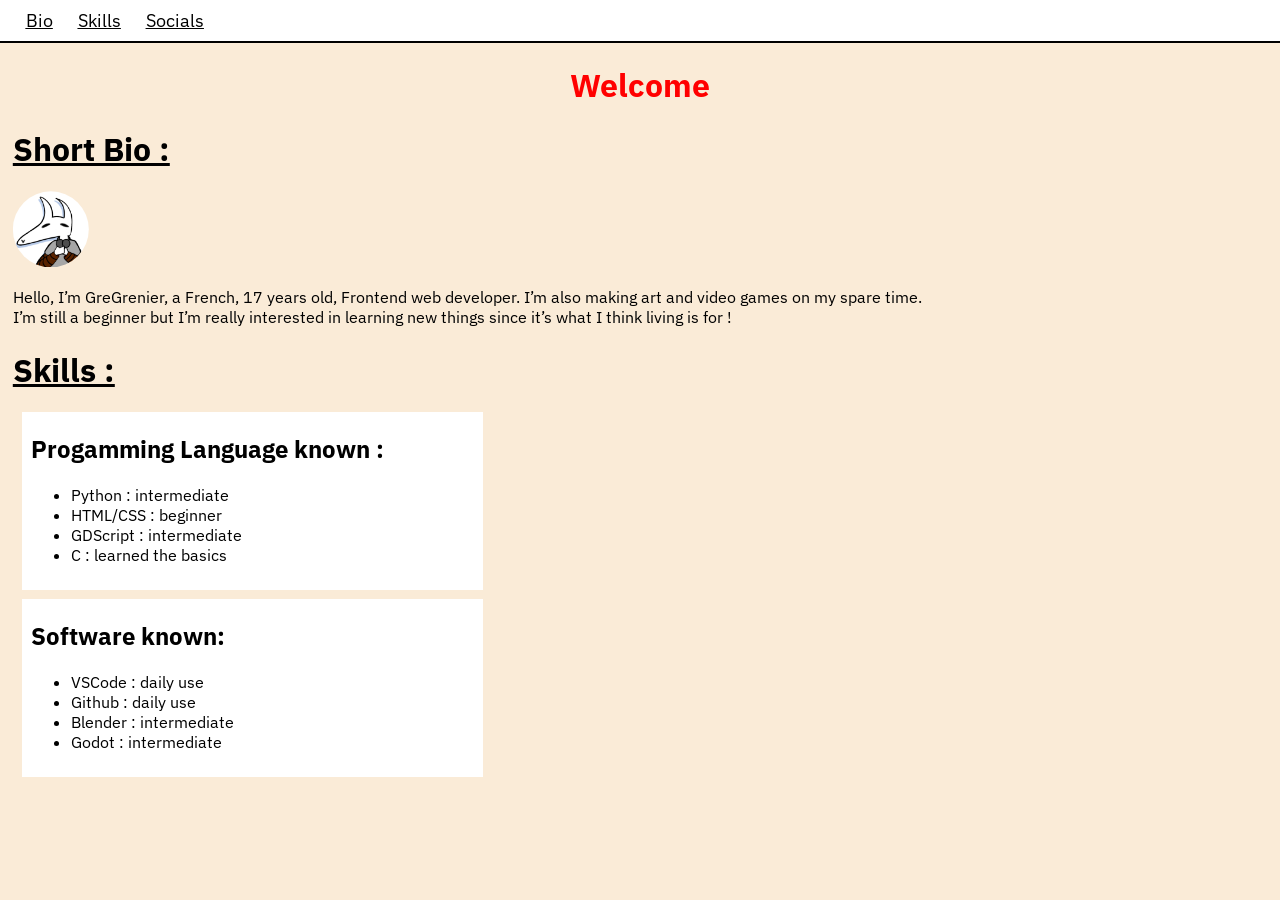
==== index.html @ cfd227d6 "Started adding categories" ====
<!DOCTYPE html>
<head>
    <meta charset="UTF-8">
    <title>GreGrenier</title>
    <link rel="icon" href="assets/favicon.ico"/>
    <link rel="stylesheet" href="style.css"/>
</head>
<body>
    <nav><a href="#bio"><u>Bio</u></a><a href="#skills"><u>Skills</u></a><a href="#socials"><u>Socials</u></a></nav>
    <header>
        <h1>Welcome</h1>
    </header>
    <div id="main">
        <div id="bio">
            <h1><u>Short Bio :</u></h1>
            <div id="desc">
                <img src="assets/meIMG.jpg"> <p>Hello, I’m GreGrenier, a French, 17 years old, Frontend web developer. I’m also making art and video games on my spare time.<br> 
I’m still a beginner but I’m really interested in learning new things since it’s what I think living is for !</p>
            </div>
        </div>

        <div id="skills">
            <h1><u>Skills :</u></h1>
            <div class="skillblock">
                <h2>Progamming Language known :</h2>
                <ul>
                    <li>Python : intermediate</li>
                    <li>HTML/CSS : beginner</li>
                    <li>GDScript : intermediate</li>
                    <li>C : learned the basics</li>
                </ul>
            </div>
            <div class="skillblock">
                <h2>Software known:</h2>
                <ul>
                    <li>VSCode : daily use</li>
                    <li>Github : daily use</li>
                    <li>Blender : intermediate</li>
                    <li>Godot : intermediate</li>
                </ul>
            </div>
        </div>

        <div id="socials">
            
        </div>
    </div>
</body>
---- style.css ----
@font-face {
    font-family: "font";
    src: url("assets/IBMPlexSans-VariableFont_wdth\,wght.ttf");
}

body {
    font-family: font;
    background-color: antiquewhite;
    margin: 0;
}

nav {
    padding-top: 1vh;
    padding-left: 2%;
    padding-bottom: 1vh;
    display: flex;
    justify-content: left;
    border-bottom: 2px solid black;
    background-color: white;
    text-decoration: none;
}

nav button:hover{
    cursor: pointer;
}

nav a{
    margin-right: 2%;
    font-size: large;
    border: none;
    background: none;
    color: black;
}

header h1 {
    color: red;
    display: flex;
    justify-content: center;
}

#main {
    margin-left: 1%;
}

#bio {
    width: 100%;
}

#bio #desc {
    display: block;
}

#bio img {
    width: 6%;
    height: 6%;
    object-fit: fill;
    clip-path: circle();
}

#skills {
    display: inline;
}

.skillblock {
    width: 35%;
    height: 100%;
    padding: 1vh;
    padding-top: 1px;
    margin: 1vh 1vh 1vh 1vh;
    background-color: white;
}
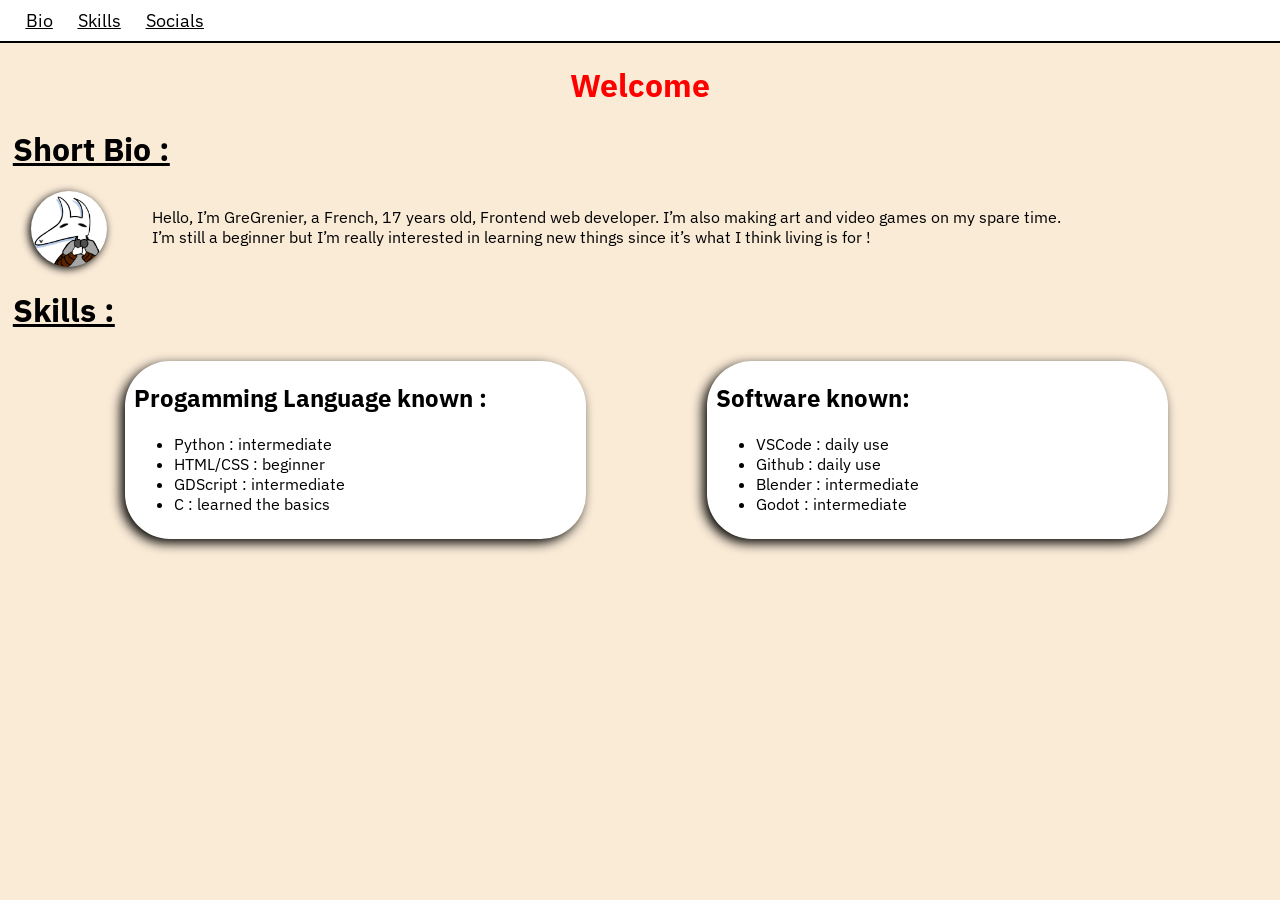
==== commit 447ba967: "layout" ====
--- a/index.html
+++ b/index.html
@@ -14,30 +14,33 @@
         <div id="bio">
             <h1><u>Short Bio :</u></h1>
             <div id="desc">
-                <img src="assets/meIMG.jpg"> <p>Hello, I’m GreGrenier, a French, 17 years old, Frontend web developer. I’m also making art and video games on my spare time.<br> 
+                <img src="assets/meIMG.jpg">
+                <p>Hello, I’m GreGrenier, a French, 17 years old, Frontend web developer. I’m also making art and video games on my spare time.<br> 
 I’m still a beginner but I’m really interested in learning new things since it’s what I think living is for !</p>
             </div>
         </div>
 
         <div id="skills">
             <h1><u>Skills :</u></h1>
-            <div class="skillblock">
-                <h2>Progamming Language known :</h2>
-                <ul>
-                    <li>Python : intermediate</li>
-                    <li>HTML/CSS : beginner</li>
-                    <li>GDScript : intermediate</li>
-                    <li>C : learned the basics</li>
-                </ul>
-            </div>
-            <div class="skillblock">
-                <h2>Software known:</h2>
-                <ul>
-                    <li>VSCode : daily use</li>
-                    <li>Github : daily use</li>
-                    <li>Blender : intermediate</li>
-                    <li>Godot : intermediate</li>
-                </ul>
+            <div id="skill-blocks">
+                <div class="skillblock">
+                    <h2>Progamming Language known :</h2>
+                    <ul>
+                        <li>Python : intermediate</li>
+                        <li>HTML/CSS : beginner</li>
+                        <li>GDScript : intermediate</li>
+                        <li>C : learned the basics</li>
+                    </ul>
+                </div>
+                <div class="skillblock">
+                    <h2>Software known:</h2>
+                    <ul>
+                        <li>VSCode : daily use</li>
+                        <li>Github : daily use</li>
+                        <li>Blender : intermediate</li>
+                        <li>Godot : intermediate</li>
+                    </ul>
+                </div>
             </div>
         </div>
 
--- a/style.css
+++ b/style.css
@@ -47,18 +47,25 @@
 }
 
 #bio #desc {
-    display: block;
+    display: flex;
+}
+
+#bio #desc img{
+    margin-left: 2vh;
+    margin-right: 5vh;
 }
 
 #bio img {
     width: 6%;
     height: 6%;
     object-fit: fill;
-    clip-path: circle();
+    filter: drop-shadow(-2px 2px 4px black);
+    border-radius: 50%;
 }
 
-#skills {
-    display: inline;
+#skill-blocks {
+    display: flex;
+    justify-content: space-evenly;
 }
 
 .skillblock {
@@ -68,4 +75,6 @@
     padding-top: 1px;
     margin: 1vh 1vh 1vh 1vh;
     background-color: white;
+    border-radius: 5vh;
+    filter: drop-shadow(-4px 4px 6px black);
 }
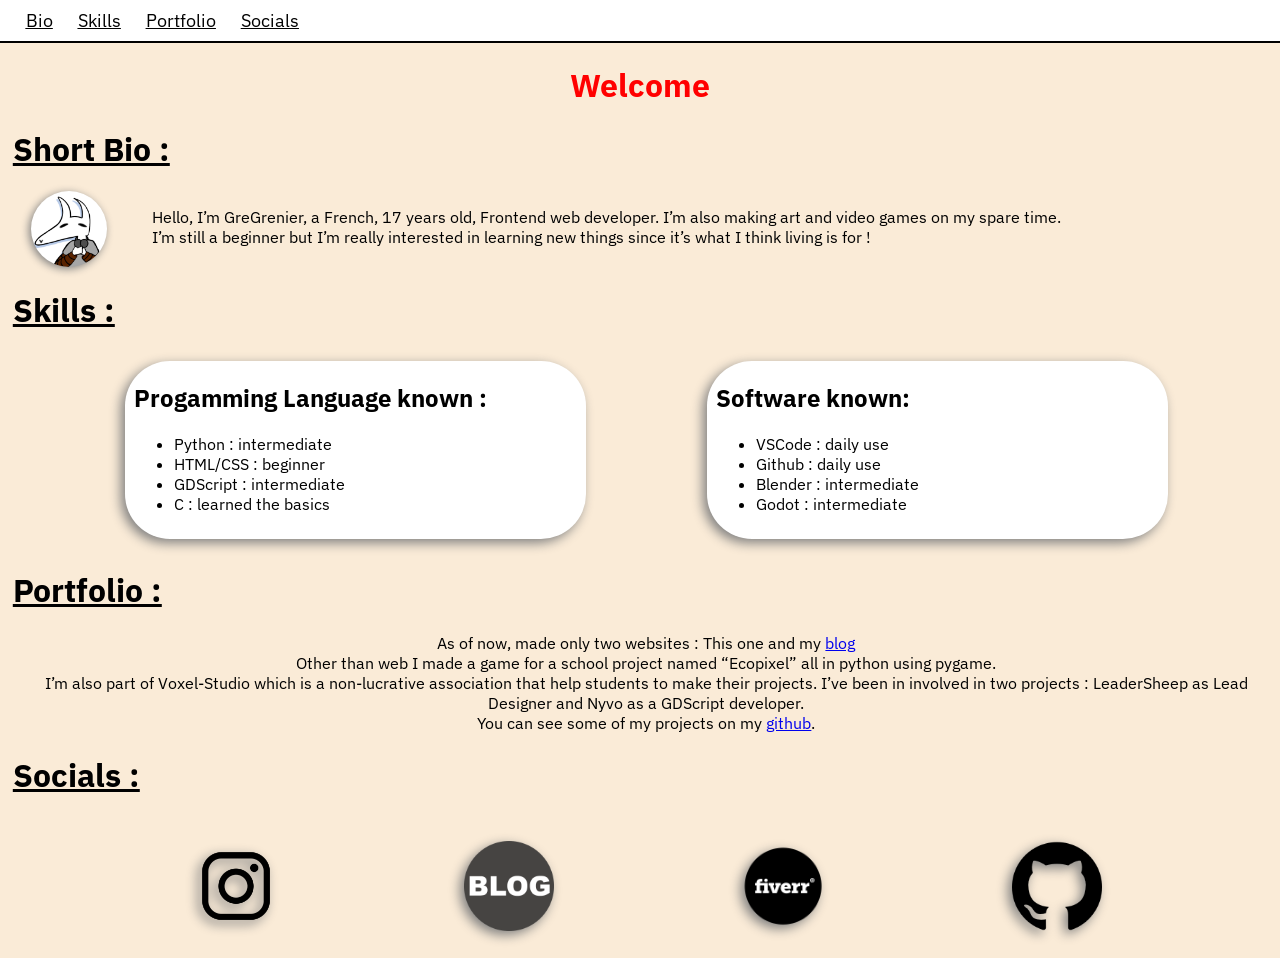
==== commit 1f67470f: "socials and portfolio tab" ====
--- a/index.html
+++ b/index.html
@@ -6,7 +6,7 @@
     <link rel="stylesheet" href="style.css"/>
 </head>
 <body>
-    <nav><a href="#bio"><u>Bio</u></a><a href="#skills"><u>Skills</u></a><a href="#socials"><u>Socials</u></a></nav>
+    <nav><a href="#bio"><u>Bio</u></a><a href="#skills"><u>Skills</u></a><a href="#portfolio"><u>Portfolio</u></a><a href="#socials"><u>Socials</u></a></nav>
     <header>
         <h1>Welcome</h1>
     </header>
@@ -43,9 +43,24 @@
                 </div>
             </div>
         </div>
+        
+        <div id="portfolio">
+            <h1><u>Portfolio :</u></h2>
+            <p>As of now, made only two websites : This one and my <a href="https://gregrenier.neocities.org/">blog</a> <br>
+            Other than web I made a game for a school project named “Ecopixel” all in python using pygame. <br>
+            I’m also part of Voxel-Studio which is a non-lucrative association that help students to make their projects. 
+            I’ve been in involved in two projects : LeaderSheep as Lead Designer and Nyvo as a GDScript developer. <br>
+            You can see some of my projects on my <a href="https://github.com/GreGrenier">github</a>.</p>
+        </div>
 
         <div id="socials">
-            
+            <h1><u>Socials :</u></h1>
+            <div id="buttons">
+                <button onclick="window.location.href = 'https://www.instagram.com/gregrenier/'" class="btn"><img src="assets/instagram-logo.png"></button>
+                <button onclick="window.location.href = 'https://gregrenier.neocities.org/'" class="btn"><img src="assets/blogger-logo-icon-png-22.png"></button>
+                <button onclick="window.location.href = 'https://fr.fiverr.com/gregrenier_/'" class="btn"><img src="assets/fiverr-logo.png"></button>
+                <button onclick="window.location.href = 'https://github.com/GreGrenier'" class="btn"><img src="assets/github-logo.png"></button>
+            </div>
         </div>
     </div>
 </body>
--- a/style.css
+++ b/style.css
@@ -17,7 +17,6 @@
     justify-content: left;
     border-bottom: 2px solid black;
     background-color: white;
-    text-decoration: none;
 }
 
 nav button:hover{
@@ -59,7 +58,7 @@
     width: 6%;
     height: 6%;
     object-fit: fill;
-    filter: drop-shadow(-2px 2px 4px black);
+    filter: drop-shadow(-2px 2px 4px gray);
     border-radius: 50%;
 }
 
@@ -76,5 +75,31 @@
     margin: 1vh 1vh 1vh 1vh;
     background-color: white;
     border-radius: 5vh;
-    filter: drop-shadow(-4px 4px 6px black);
+    filter: drop-shadow(-4px 4px 6px gray);
+}
+
+#portfolio p {
+    text-align: center;
+}
+
+#socials #buttons {
+    display: flex;
+    justify-content: space-evenly;
+}
+
+#socials button{
+    border: none;
+    background: none;
+}
+
+#socials img {
+    width: 10vh;
+    height: 15vh;
+    filter: drop-shadow(-4px 4px 6px gray);
+    object-fit: contain;
+    transition: width 0.3s ease;
+}
+
+#socials img:hover {
+    width: 15vh;
 }
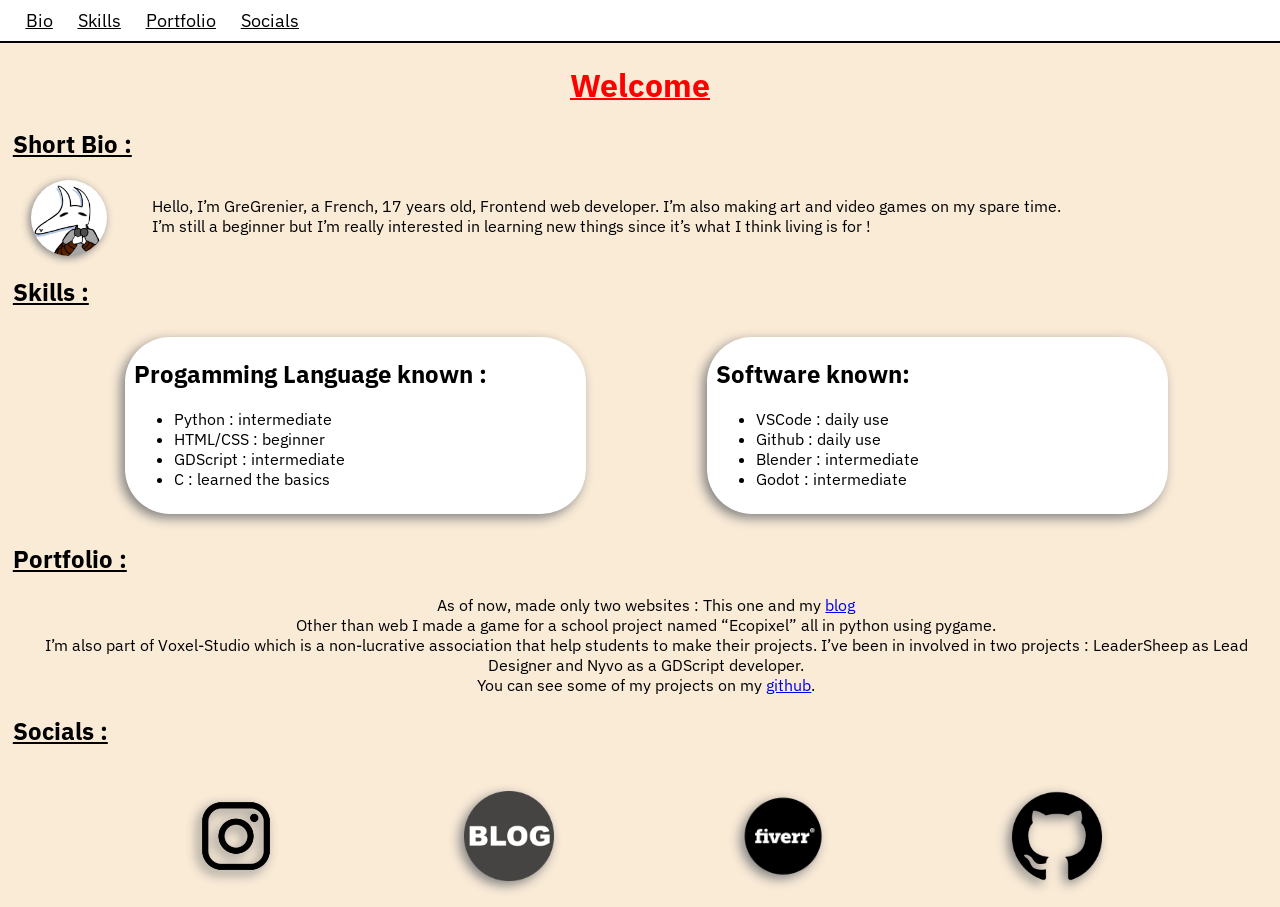
==== commit b7115782: "prettier site" ====
--- a/index.html
+++ b/index.html
@@ -12,7 +12,7 @@
     </header>
     <div id="main">
         <div id="bio">
-            <h1><u>Short Bio :</u></h1>
+            <h2><u>Short Bio :</u></h2>
             <div id="desc">
                 <img src="assets/meIMG.jpg">
                 <p>Hello, I’m GreGrenier, a French, 17 years old, Frontend web developer. I’m also making art and video games on my spare time.<br> 
@@ -21,7 +21,7 @@
         </div>
 
         <div id="skills">
-            <h1><u>Skills :</u></h1>
+            <h2><u>Skills :</u></h2>
             <div id="skill-blocks">
                 <div class="skillblock">
                     <h2>Progamming Language known :</h2>
@@ -45,7 +45,7 @@
         </div>
         
         <div id="portfolio">
-            <h1><u>Portfolio :</u></h2>
+            <h2><u>Portfolio :</u></h2>
             <p>As of now, made only two websites : This one and my <a href="https://gregrenier.neocities.org/">blog</a> <br>
             Other than web I made a game for a school project named “Ecopixel” all in python using pygame. <br>
             I’m also part of Voxel-Studio which is a non-lucrative association that help students to make their projects. 
@@ -54,7 +54,7 @@
         </div>
 
         <div id="socials">
-            <h1><u>Socials :</u></h1>
+            <h2><u>Socials :</u></h2>
             <div id="buttons">
                 <button onclick="window.location.href = 'https://www.instagram.com/gregrenier/'" class="btn"><img src="assets/instagram-logo.png"></button>
                 <button onclick="window.location.href = 'https://gregrenier.neocities.org/'" class="btn"><img src="assets/blogger-logo-icon-png-22.png"></button>
--- a/style.css
+++ b/style.css
@@ -35,6 +35,7 @@
     color: red;
     display: flex;
     justify-content: center;
+    text-decoration: underline 2px;
 }
 
 #main {
@@ -60,6 +61,12 @@
     object-fit: fill;
     filter: drop-shadow(-2px 2px 4px gray);
     border-radius: 50%;
+    transition: width 0.3s ease, height 0.3s ease;
+}
+
+#bio img:hover {
+    width: 8%;
+    height: 8%;
 }
 
 #skill-blocks {
@@ -76,6 +83,13 @@
     background-color: white;
     border-radius: 5vh;
     filter: drop-shadow(-4px 4px 6px gray);
+    transition: filter 0.3s ease, width 0.3s;
+    
+}
+
+.skillblock:hover {
+    filter: drop-shadow(0px 0px 10px aquamarine); 
+    width: 40%;
 }
 
 #portfolio p {
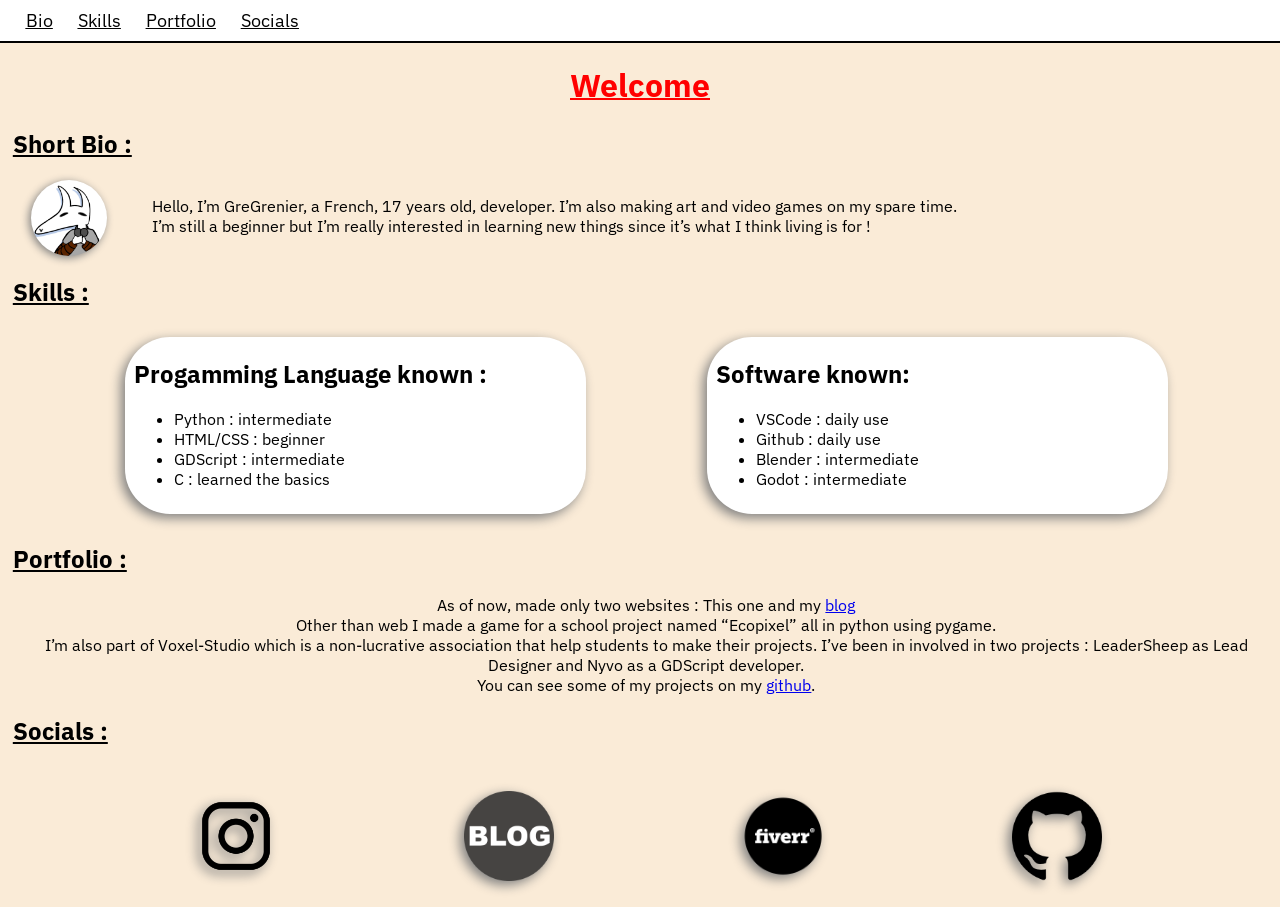
==== commit eaf8788a: "change bio" ====
--- a/index.html
+++ b/index.html
@@ -15,7 +15,7 @@
             <h2><u>Short Bio :</u></h2>
             <div id="desc">
                 <img src="assets/meIMG.jpg">
-                <p>Hello, I’m GreGrenier, a French, 17 years old, Frontend web developer. I’m also making art and video games on my spare time.<br> 
+                <p>Hello, I’m GreGrenier, a French, 17 years old, developer. I’m also making art and video games on my spare time.<br> 
 I’m still a beginner but I’m really interested in learning new things since it’s what I think living is for !</p>
             </div>
         </div>
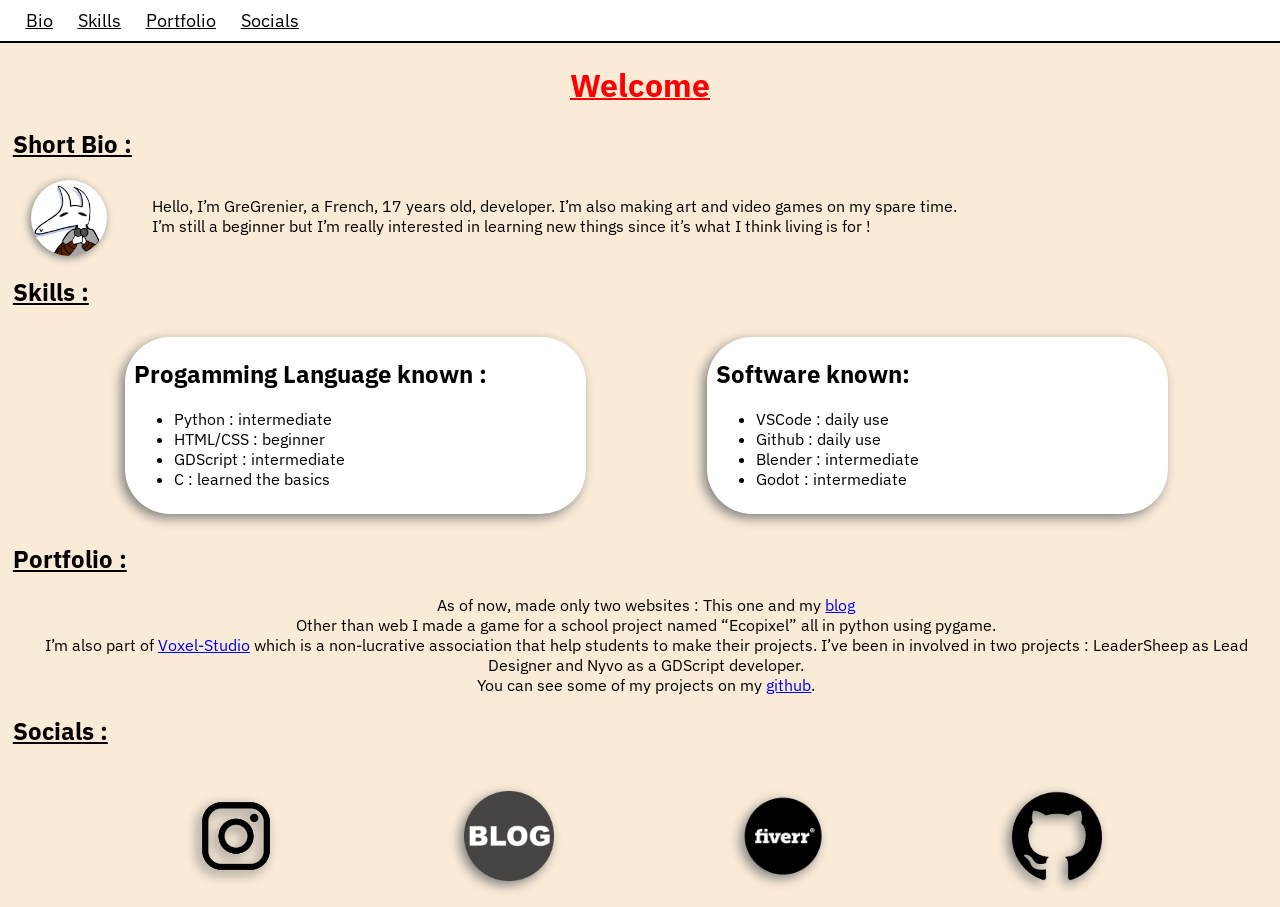
==== commit b5860a1d: "add link on voxel studio" ====
--- a/index.html
+++ b/index.html
@@ -48,7 +48,7 @@
             <h2><u>Portfolio :</u></h2>
             <p>As of now, made only two websites : This one and my <a href="https://gregrenier.neocities.org/">blog</a> <br>
             Other than web I made a game for a school project named “Ecopixel” all in python using pygame. <br>
-            I’m also part of Voxel-Studio which is a non-lucrative association that help students to make their projects. 
+            I’m also part of <a href="https://voxel-studio.fr/">Voxel-Studio</a> which is a non-lucrative association that help students to make their projects. 
             I’ve been in involved in two projects : LeaderSheep as Lead Designer and Nyvo as a GDScript developer. <br>
             You can see some of my projects on my <a href="https://github.com/GreGrenier">github</a>.</p>
         </div>
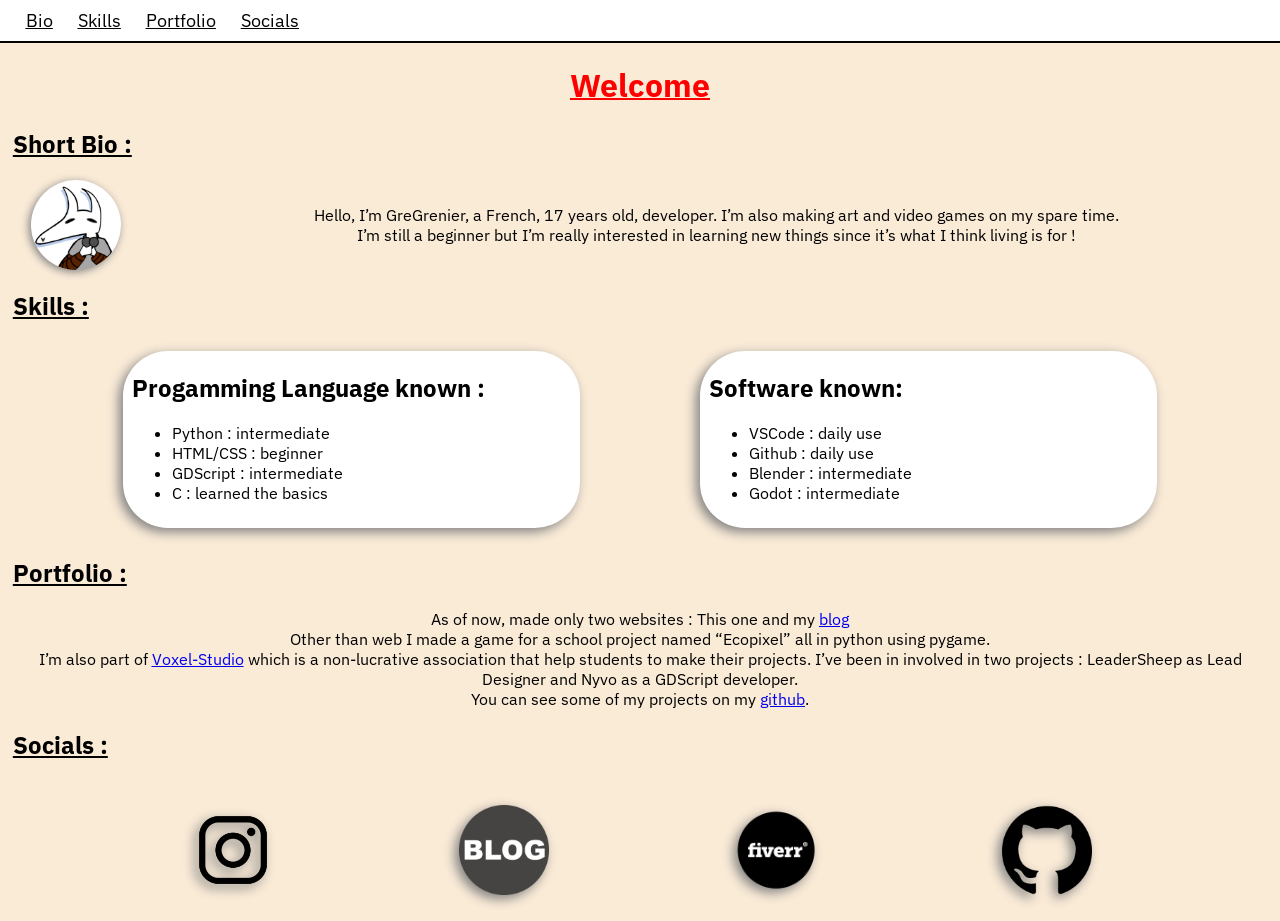
==== commit d663a305: "hoping it helps phone support" ====
--- a/index.html
+++ b/index.html
@@ -4,6 +4,7 @@
     <title>GreGrenier</title>
     <link rel="icon" href="assets/favicon.ico"/>
     <link rel="stylesheet" href="style.css"/>
+    <meta name="viewport" content="width=device-width,initial-scale=1"/>
 </head>
 <body>
     <nav><a href="#bio"><u>Bio</u></a><a href="#skills"><u>Skills</u></a><a href="#portfolio"><u>Portfolio</u></a><a href="#socials"><u>Socials</u></a></nav>
--- a/style.css
+++ b/style.css
@@ -40,6 +40,7 @@
 
 #main {
     margin-left: 1%;
+    margin-right: 1%;
 }
 
 #bio {
@@ -48,6 +49,12 @@
 
 #bio #desc {
     display: flex;
+    align-items: center;
+    text-align: center;
+}
+
+#bio #desc p {
+    width: 100%;
 }
 
 #bio #desc img{
@@ -56,8 +63,8 @@
 }
 
 #bio img {
-    width: 6%;
-    height: 6%;
+    width: 10vh;
+    height: 10vh;
     object-fit: fill;
     filter: drop-shadow(-2px 2px 4px gray);
     border-radius: 50%;
@@ -65,8 +72,8 @@
 }
 
 #bio img:hover {
-    width: 8%;
-    height: 8%;
+    width: 12vh;
+    height: 12vh;
 }
 
 #skill-blocks {
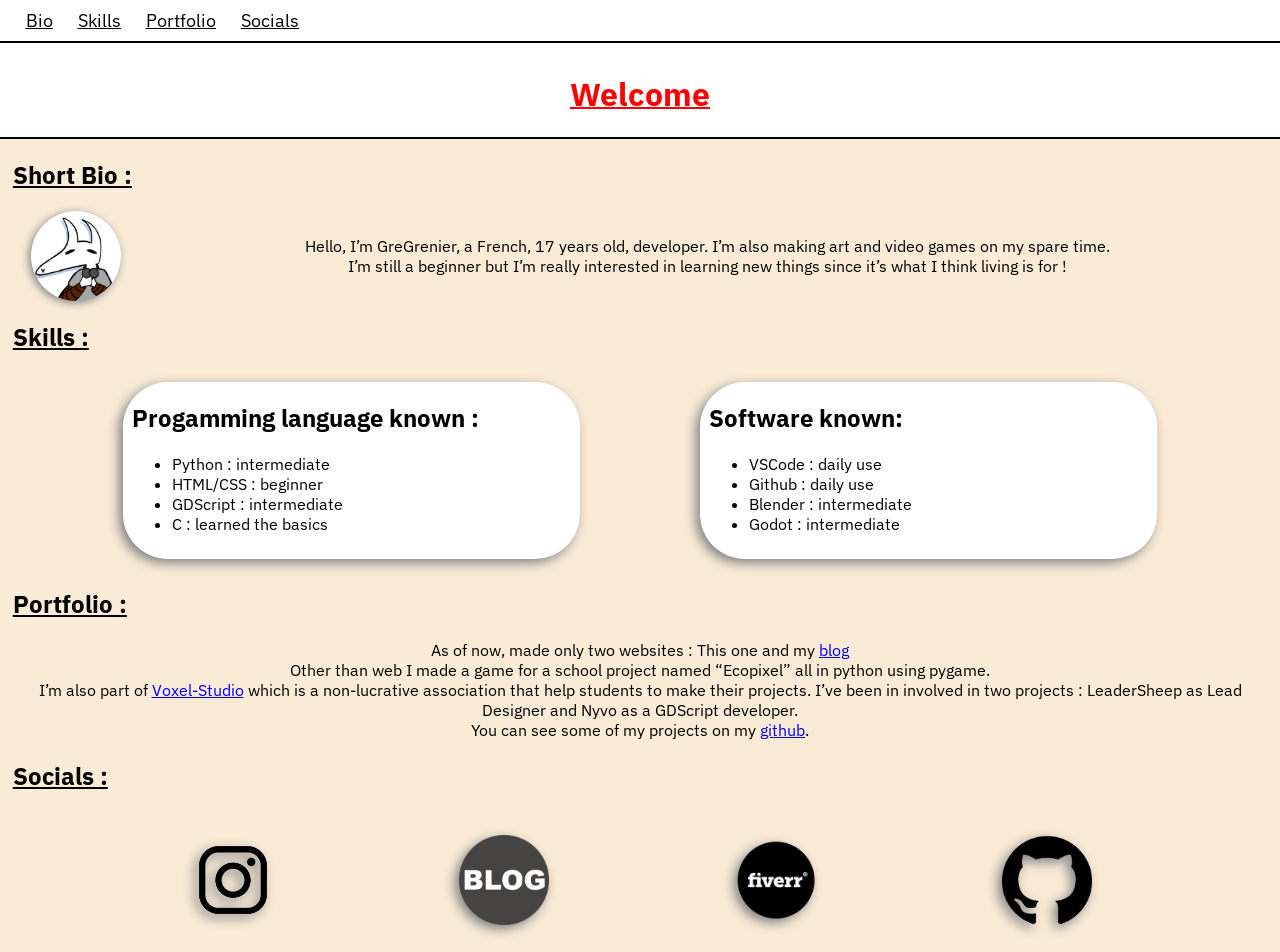
==== commit ac3846cd: "tweaks" ====
--- a/index.html
+++ b/index.html
@@ -25,7 +25,7 @@
             <h2><u>Skills :</u></h2>
             <div id="skill-blocks">
                 <div class="skillblock">
-                    <h2>Progamming Language known :</h2>
+                    <h2>Progamming language known :</h2>
                     <ul>
                         <li>Python : intermediate</li>
                         <li>HTML/CSS : beginner</li>
--- a/style.css
+++ b/style.css
@@ -31,6 +31,12 @@
     color: black;
 }
 
+header {
+    padding-top: 1vh;
+    background-color: white;
+    border-bottom: 2px solid black;
+}
+
 header h1 {
     color: red;
     display: flex;
@@ -55,6 +61,7 @@
 
 #bio #desc p {
     width: 100%;
+    margin-right: 2vh;
 }
 
 #bio #desc img{
